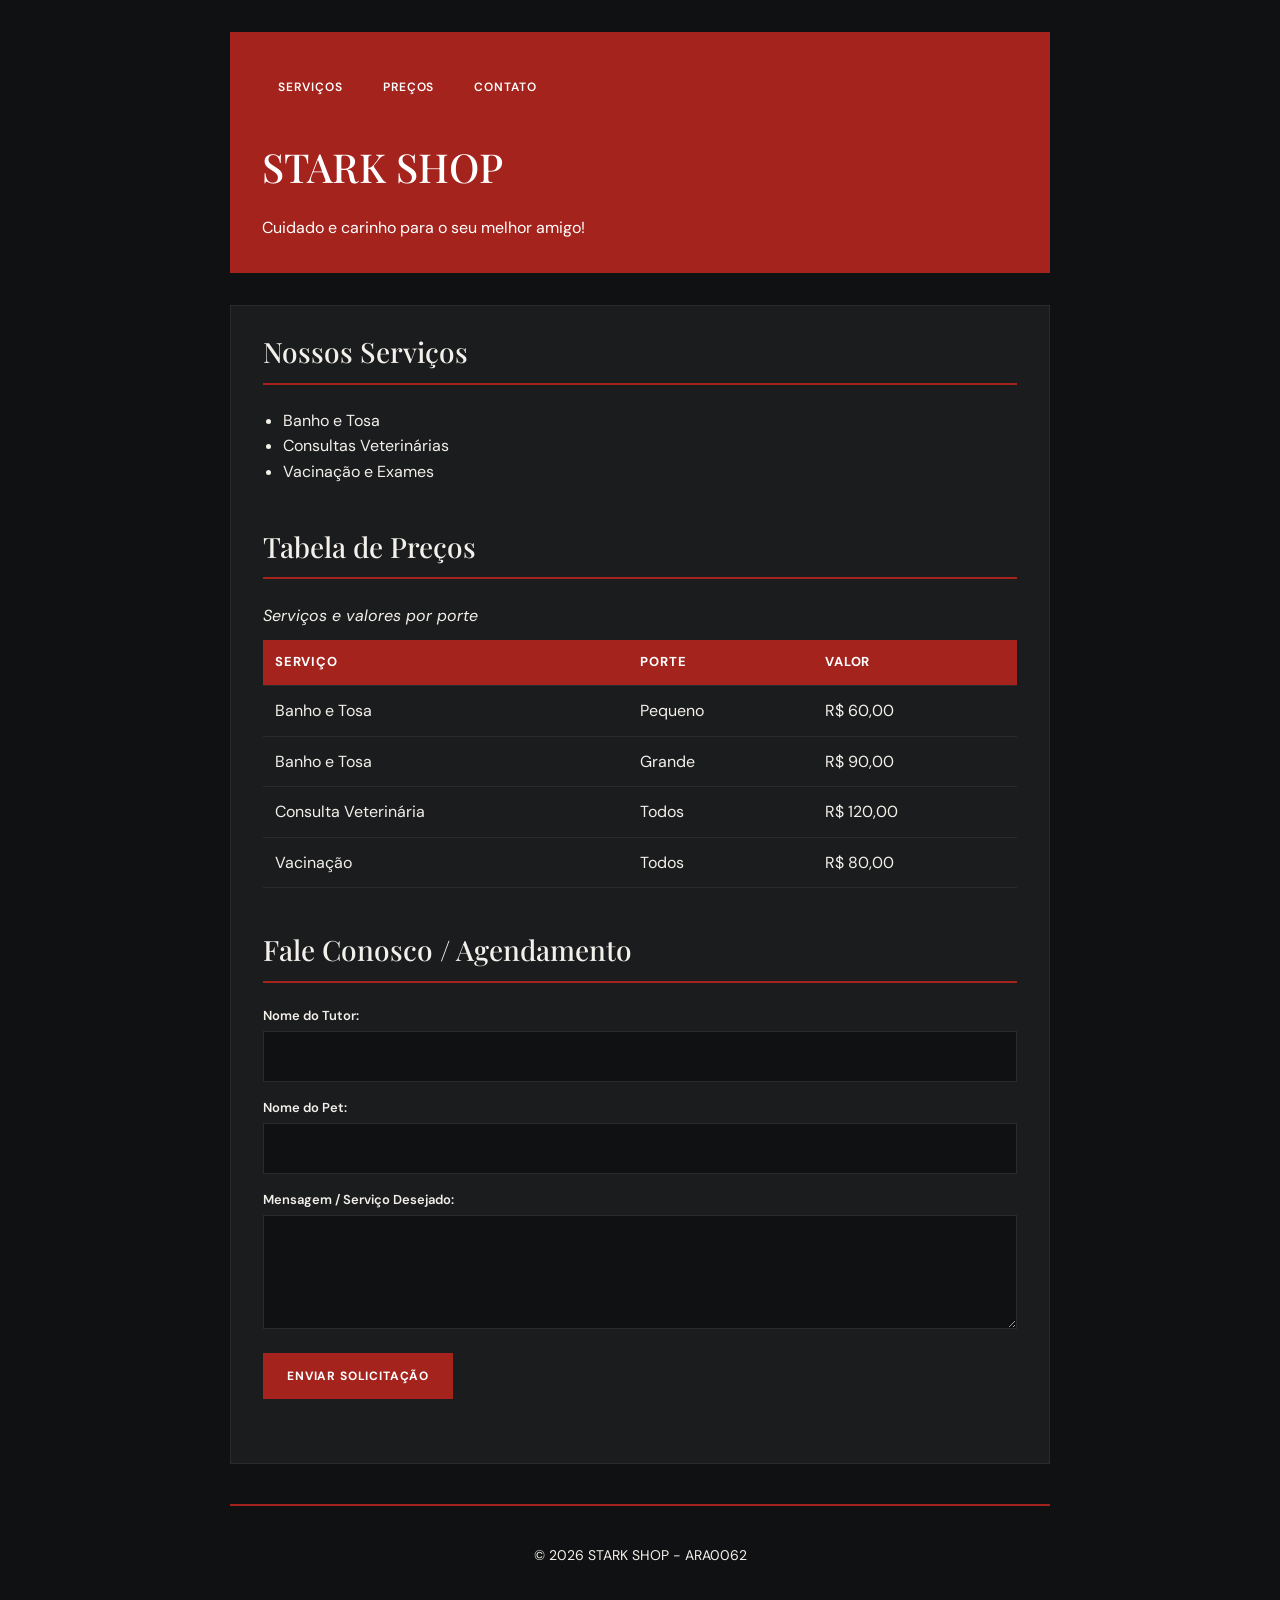
==== frontend/index.html @ 62355447 "Rename Stark shop/ara0062-equipe-patas-main/estrutura-modelo/Stark Shop/frontend/index.html to front" ====
<!DOCTYPE html>
<html lang="pt-BR">
<head>
    <meta charset="UTF-8">
    <meta name="viewport" content="width=device-width, initial-scale=1.0">
    <title>STARK SHOP</title>
    <link rel="preconnect" href="https://fonts.googleapis.com">
<link rel="preconnect" href="https://fonts.gstatic.com" crossorigin>
<link href="https://fonts.googleapis.com/css2?family=DM+Sans:wght@400;600;700&family=Playfair+Display:wght@500;600&display=swap" rel="stylesheet">

<link rel="stylesheet" href="css/estilo.css">
<!-- <link rel="stylesheet" href="css/tema-claro.css"> -->
</head>
<body>
    <header>
        <nav>
            <ul>
                <li><a href="#servicos">Serviços</a></li>
                <li><a href="#valores">Preços</a></li>
                <li><a href="#contato">Contato</a></li>
            </ul>
        </nav>
        <h1>STARK SHOP</h1>
        <p>Cuidado e carinho para o seu melhor amigo!</p>
    </header>

    <main>
        <section id="servicos">
            <h2>Nossos Serviços</h2>
            <ul>
                <li>Banho e Tosa</li>
                <li>Consultas Veterinárias</li>
                <li>Vacinação e Exames</li>
            </ul>
        </section>
<section id="valores">
    <h2>Tabela de Preços</h2>
    <table>
        <caption>Serviços e valores por porte</caption>
        <thead>
            <tr>
                <th scope="col">Serviço</th>
                <th scope="col">Porte</th>
                <th scope="col">Valor</th>
            </tr>
        </thead>
        <tbody>
            <tr>
                <td>Banho e Tosa</td>
                <td>Pequeno</td>
                <td>R$ 60,00</td>
            </tr>
            <tr>
                <td>Banho e Tosa</td>
                <td>Grande</td>
                <td>R$ 90,00</td>
            </tr>
            <tr>
                <td>Consulta Veterinária</td>
                <td>Todos</td>
                <td>R$ 120,00</td>
            </tr>
            <tr>
                <td>Vacinação</td>
                <td>Todos</td>
                <td>R$ 80,00</td>
            </tr>
        </tbody>
    </table>
</section>

        <section id="contato">
            <h2>Fale Conosco / Agendamento</h2>
            <form action="../backend/processa-contato.php" method="POST">
                                <div>
                    <label for="nome">Nome do Tutor:</label>
                    <input type="text" id="nome" name="nome" required>
                </div>
                <div>
                    <label for="pet">Nome do Pet:</label>
                    <input type="text" id="pet" name="pet" required>
                </div>
                <div>
                    <label for="mensagem">Mensagem / Serviço Desejado:</label>
                    <textarea id="mensagem" name="mensagem" rows="4" required></textarea>
                </div>

                <button type="submit">Enviar Solicitação</button>
            </form>
        </section>
    </main>

    <footer>
        <p>&copy; 2026 STARK SHOP - ARA0062</p>
    </footer>
  
    <script src="js/script.js"></script>
</body>
</html>
---- frontend/css/estilo.css ----
/* ==========================================================================
   STARK SHOP - Folha de Estilos do Projeto (Ciclo 4)
   ========================================================================== */

:root {
  --principal:       #a5231d;  /* vinho da marca: cabeçalho, botões */
  --sobre-principal: #ffffff;  /* texto EM CIMA do vinho */
  --apoio:           #c2342b;  /* vinho claro: destaques, hover */
  --fundo:           #101112;  /* preto da página */
  --superficie:      #1b1c1d;  /* cartões, conteúdo */
  --texto:           #f3f0eb;  /* off-white das letras */
  --borda:           #2a2b2d;  /* linhas e molduras */
  --fonte:  "DM Sans", Arial, sans-serif;
  --titulo: "Playfair Display", Georgia, serif;
}

*, *::before, *::after {
  box-sizing: border-box;
}

body {
  background-color: var(--fundo);
  color: var(--texto);
  font-family: var(--fonte);
  font-size: 1rem;
  line-height: 1.6;
  max-width: 860px;
  margin: 0 auto;
  padding: 0 20px 40px;
}

header {
  background-color: var(--principal);
  color: var(--sobre-principal);
  padding: 2rem;
  margin-top: 2rem;
}

header h1 {
  color: var(--sobre-principal);
}

header p {
  margin-bottom: 0;
}

nav ul {
  list-style: none;
  margin: 0 0 1.5rem;
  padding: 0;
  display: flex;
  flex-wrap: wrap;
  gap: .5rem;
}

nav a {
  display: block;
  padding: .875rem 1rem;
  color: var(--sobre-principal);
  text-decoration: none;
  text-transform: uppercase;
  font-size: .75rem;
  font-weight: 600;
  letter-spacing: .08em;
}

nav a:hover {
  background-color: rgba(255, 255, 255, .15);
}

h1, h2, h3 {
  font-family: var(--titulo);
  font-weight: 500;
}

h1 { font-size: 2.5rem;  margin: 0 0 .5rem; }
h3 { font-size: 1.25rem; }

h2 {
  font-size: 1.75rem;
  margin-top: 0;
  padding-bottom: .5rem;
  color: var(--texto);
  border-bottom: 2px solid var(--principal);
}

main {
  background-color: var(--superficie);
  padding: 1.5rem 2rem;
  border: 1px solid var(--borda);
  margin-top: 2rem;
}

section {
  margin-bottom: 2.5rem;
}

section ul {
  padding-left: 1.25rem;
}

table {
  width: 100%;
  border-collapse: collapse;
  margin-top: 1rem;
}

caption {
  text-align: left;
  padding-bottom: .75rem;
  color: var(--texto);
  font-style: italic;
}

th, td {
  padding: .75rem;
  text-align: left;
  border-bottom: 1px solid var(--borda);
}

thead th {
  background-color: var(--principal);
  color: var(--sobre-principal);
  text-transform: uppercase;
  font-size: .8125rem;
  letter-spacing: .06em;
}

fieldset {
  border: 1px solid var(--borda);
  padding: 1.25rem 1.5rem;
  margin-top: 1rem;
}

legend {
  color: var(--texto);
  font-family: var(--titulo);
  font-size: 1.125rem;
  padding: 0 .5rem;
}

label {
  display: block;
  font-weight: 600;
  font-size: .8125rem;
  margin-top: .75rem;
  margin-bottom: .25rem;
}

input[type="text"],
textarea {
  display: block;
  width: 100%;
  padding: .875rem 1rem;
  margin-bottom: 1rem;
  background-color: var(--fundo);
  border: 1px solid var(--borda);
  color: var(--texto);
  font-family: inherit;
  font-size: 1rem;
}

input:focus,
textarea:focus {
  outline: none;
  border-color: var(--apoio);
}

button {
  margin-top: .5rem;
  padding: .9375rem 1.5rem;
  background-color: var(--principal);
  color: var(--sobre-principal);
  border: none;
  text-transform: uppercase;
  font-weight: 700;
  font-family: inherit;
  font-size: .75rem;
  letter-spacing: .07em;
  cursor: pointer;
}

button:hover {
  background-color: var(--apoio);
}

footer {
  margin-top: 2.5rem;
  padding: 1.5rem 0;
  border-top: 2px solid var(--principal);
  text-align: center;
  color: var(--texto);
  font-size: .875rem;
}
---- frontend/css/tema-claro.css ----
:root {
  --principal:       #a5231d;
  --sobre-principal: #ffffff;
  --apoio:           #5e1714;
  --fundo:           #f3f0eb;
  --superficie:      #ffffff;
  --texto:           #1b1b1b;
  --borda:           #dfdcd6;
}
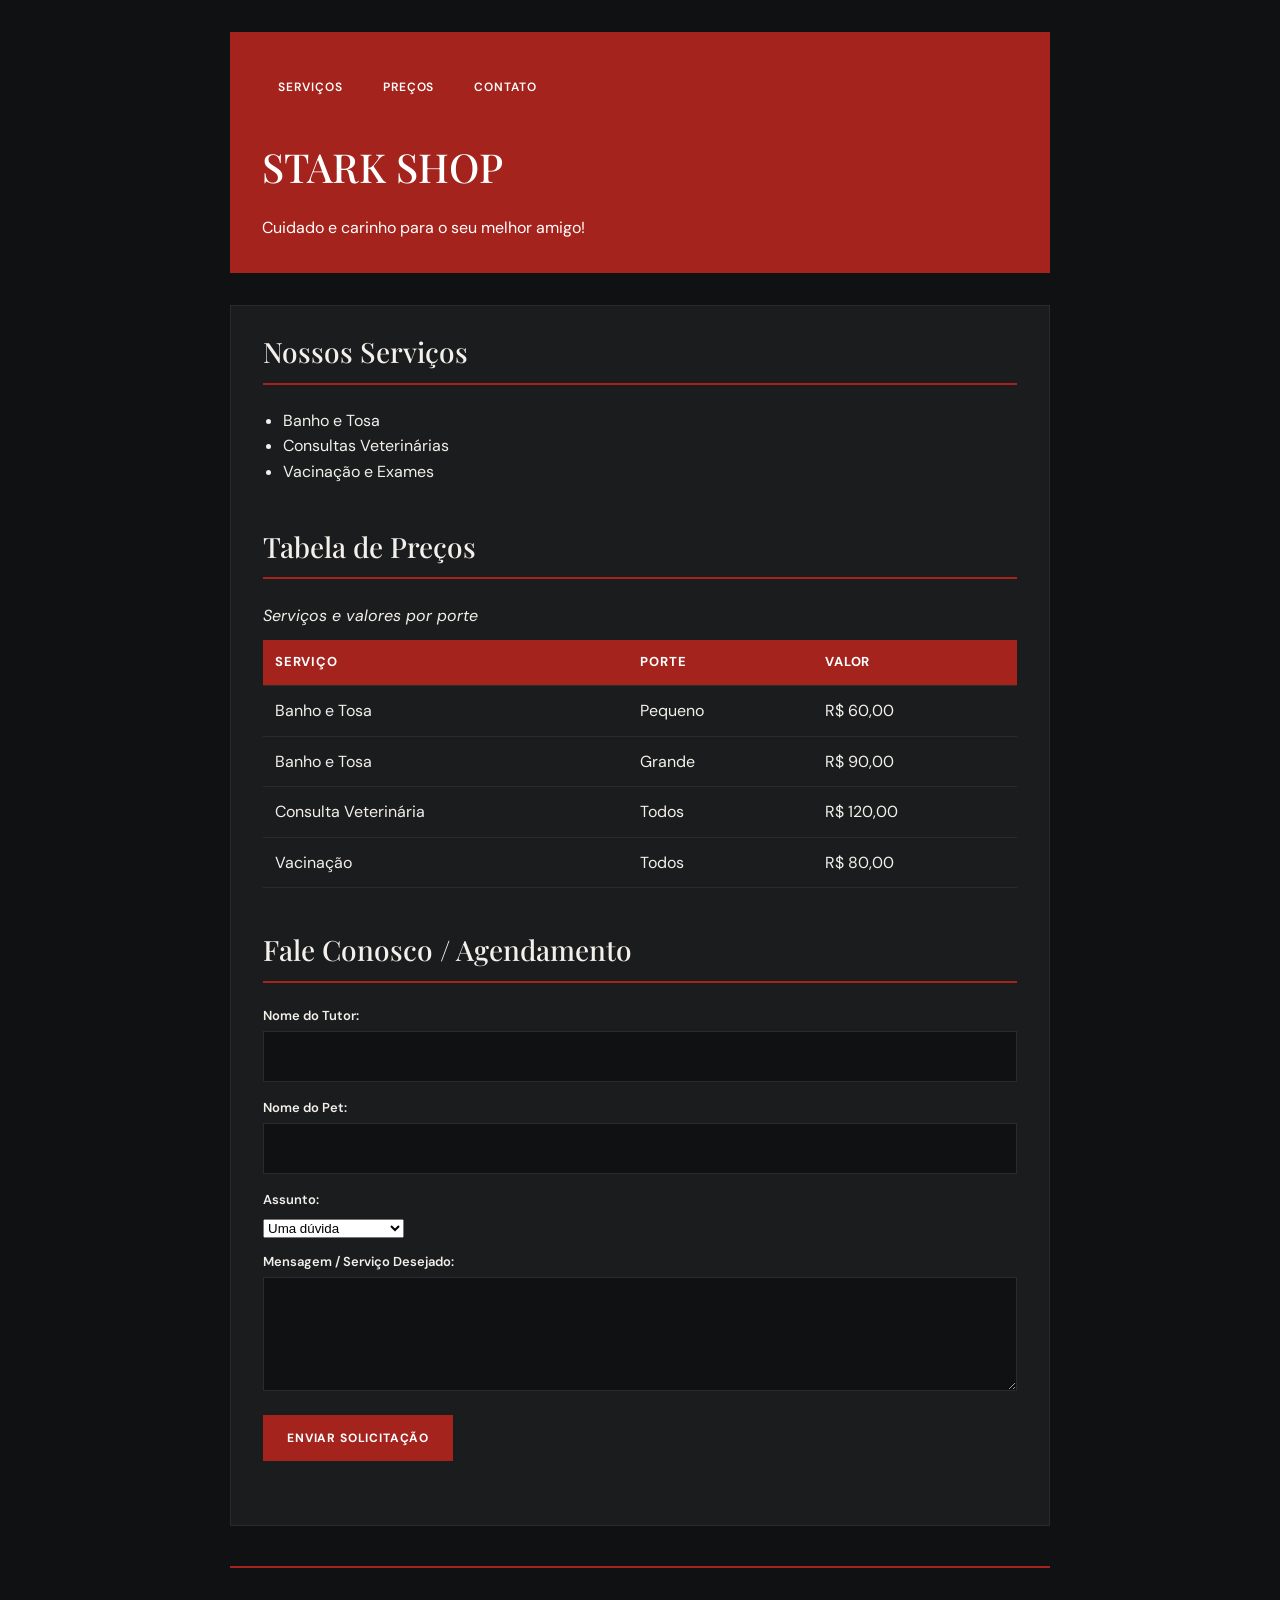
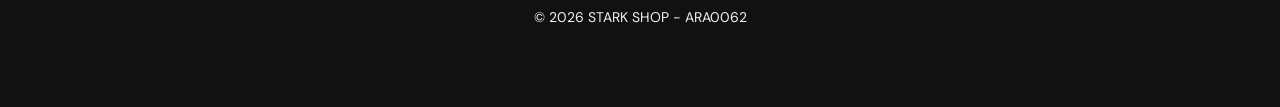
==== commit 9ad75e84: "Update contact form action and add select options" ====
--- a/frontend/index.html
+++ b/frontend/index.html
@@ -71,8 +71,8 @@
 
         <section id="contato">
             <h2>Fale Conosco / Agendamento</h2>
-            <form action="../backend/processa-contato.php" method="POST">
-                                <div>
+            <form action="../backend/controllers/processa-contato.php" method="POST">
+                <div>
                     <label for="nome">Nome do Tutor:</label>
                     <input type="text" id="nome" name="nome" required>
                 </div>
@@ -81,11 +81,21 @@
                     <input type="text" id="pet" name="pet" required>
                 </div>
                 <div>
+                    <label for="assunto">Assunto:</label>
+                    <select id="assunto" name="assunto">
+                        <option value="duvida">Uma dúvida</option>
+                        <option value="agendamento">Agendar um serviço</option>
+                        <option value="consulta">Consulta veterinária</option>
+                        <option value="outro">Outro assunto</option>
+                    </select>
+                </div>
+                <div>
                     <label for="mensagem">Mensagem / Serviço Desejado:</label>
                     <textarea id="mensagem" name="mensagem" rows="4" required></textarea>
                 </div>
 
                 <button type="submit">Enviar Solicitação</button>
+                <p id="aviso" class="aviso" aria-live="polite"></p>
             </form>
         </section>
     </main>
@@ -94,6 +104,6 @@
         <p>&copy; 2026 STARK SHOP - ARA0062</p>
     </footer>
   
-    <script src="js/script.js"></script>
+    <script src="js/script.js" defer></script>
 </body>
 </html>
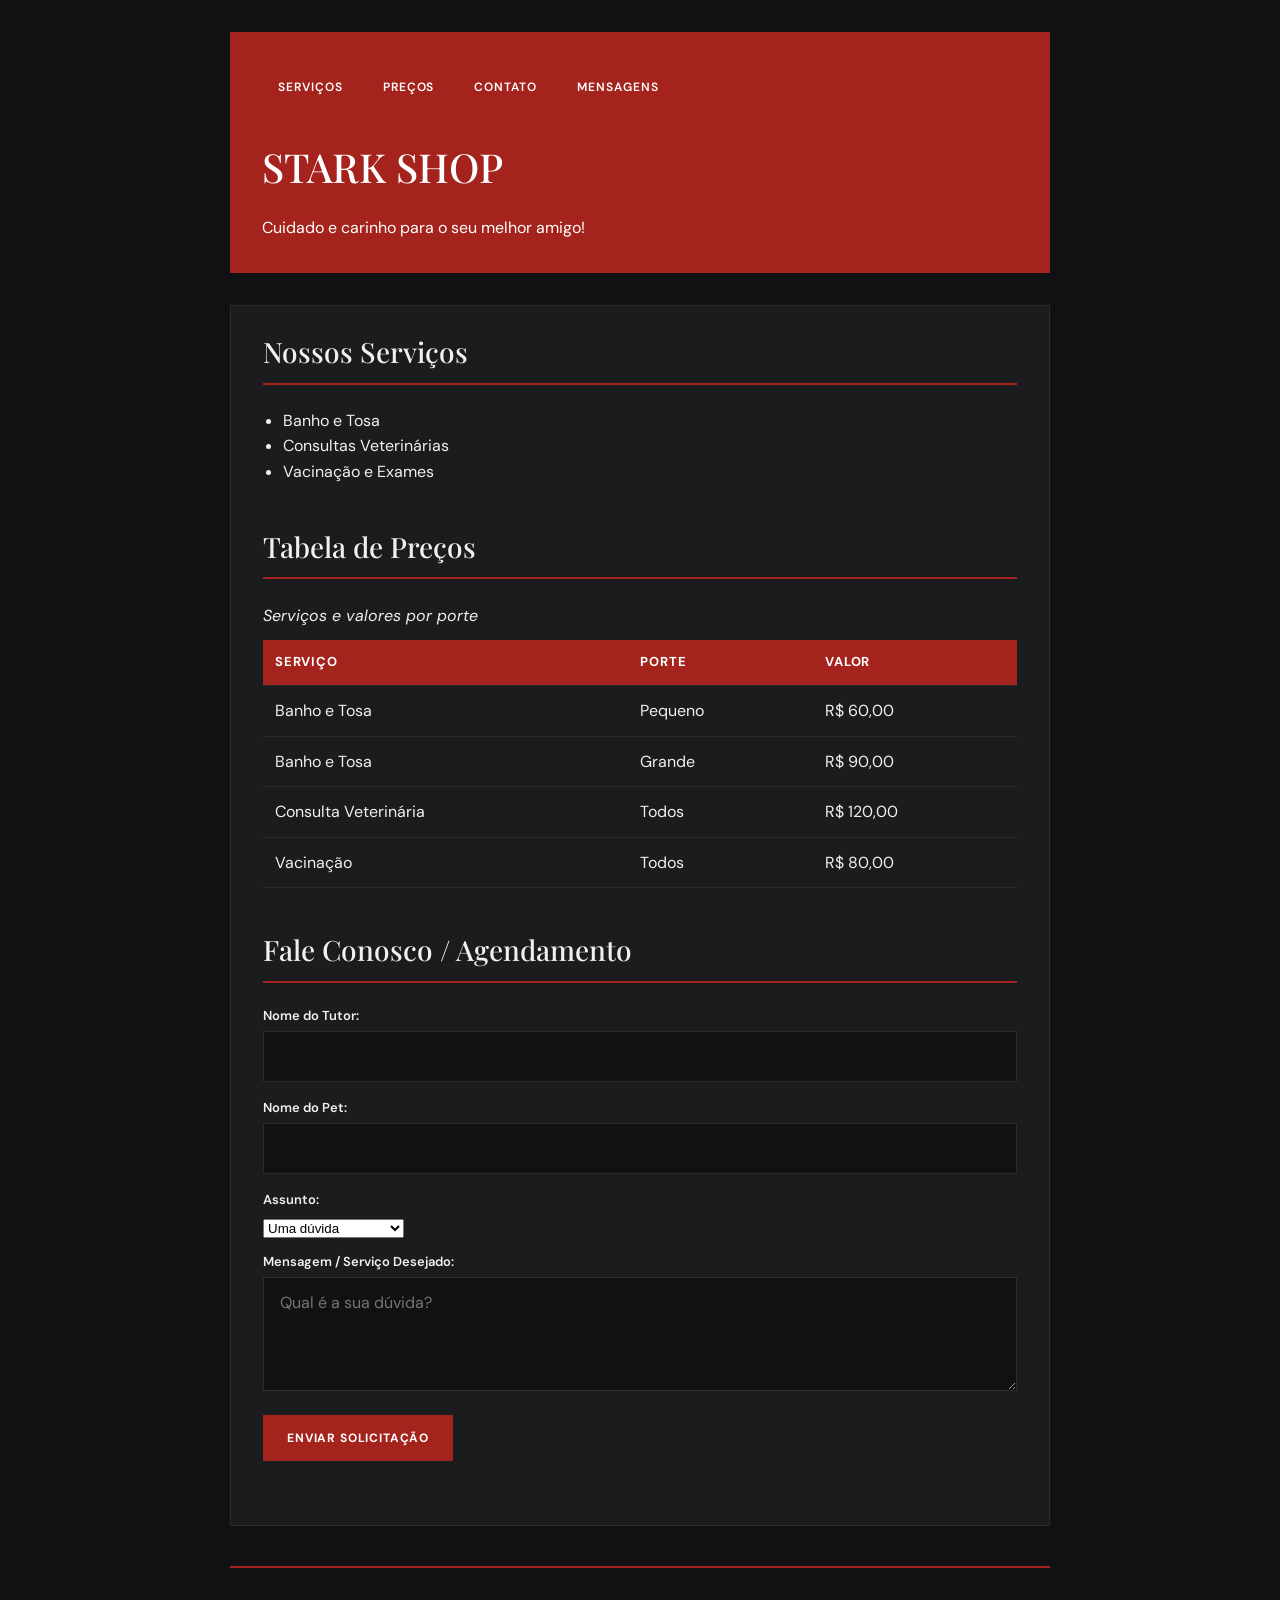
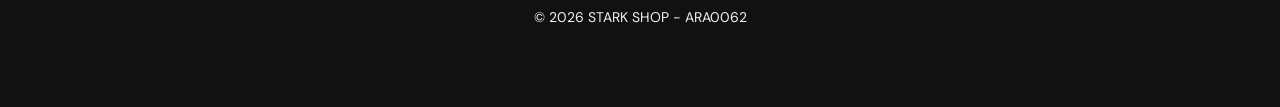
==== commit aab6f653: "Enhance contact form and add 'Mensagens' link Added a link to the 'Mensagens' page and improved form" ====
--- a/frontend/index.html
+++ b/frontend/index.html
@@ -3,12 +3,13 @@
 <head>
     <meta charset="UTF-8">
     <meta name="viewport" content="width=device-width, initial-scale=1.0">
-    <title>STARK SHOP</title>
+    <title>Stark Shop | Pet shop e clínica veterinária</title>
     <link rel="preconnect" href="https://fonts.googleapis.com">
 <link rel="preconnect" href="https://fonts.gstatic.com" crossorigin>
 <link href="https://fonts.googleapis.com/css2?family=DM+Sans:wght@400;600;700&family=Playfair+Display:wght@500;600&display=swap" rel="stylesheet">
 
 <link rel="stylesheet" href="css/estilo.css">
+<script src="js/script.js" defer></script>
 <!-- <link rel="stylesheet" href="css/tema-claro.css"> -->
 </head>
 <body>
@@ -18,6 +19,7 @@
                 <li><a href="#servicos">Serviços</a></li>
                 <li><a href="#valores">Preços</a></li>
                 <li><a href="#contato">Contato</a></li>
+                <li><a href="../backend/controllers/mensagens.php">Mensagens</a></li>
             </ul>
         </nav>
         <h1>STARK SHOP</h1>
@@ -71,14 +73,16 @@
 
         <section id="contato">
             <h2>Fale Conosco / Agendamento</h2>
-            <form action="../backend/controllers/processa-contato.php" method="POST">
+            <form action="../backend/controllers/processa-contato.php" method="POST" novalidate>
                 <div>
                     <label for="nome">Nome do Tutor:</label>
                     <input type="text" id="nome" name="nome" required>
+                    <p id="erro-nome" class="aviso" aria-live="polite"></p>
                 </div>
                 <div>
                     <label for="pet">Nome do Pet:</label>
                     <input type="text" id="pet" name="pet" required>
+                    <p id="erro-pet" class="aviso" aria-live="polite"></p>
                 </div>
                 <div>
                     <label for="assunto">Assunto:</label>
@@ -91,7 +95,8 @@
                 </div>
                 <div>
                     <label for="mensagem">Mensagem / Serviço Desejado:</label>
-                    <textarea id="mensagem" name="mensagem" rows="4" required></textarea>
+                    <textarea id="mensagem" name="mensagem" rows="4" maxlength="500" required></textarea>
+                    <p id="erro-mensagem" class="aviso" aria-live="polite"></p>
                 </div>
 
                 <button type="submit">Enviar Solicitação</button>
@@ -103,7 +108,6 @@
     <footer>
         <p>&copy; 2026 STARK SHOP - ARA0062</p>
     </footer>
-  
-    <script src="js/script.js" defer></script>
+
 </body>
 </html>
--- a/frontend/css/estilo.css
+++ b/frontend/css/estilo.css
@@ -192,3 +192,20 @@
   color: var(--texto);
   font-size: .875rem;
 }
+
+/* ==========================================================================
+   10. O AVISO DO FORMULÁRIO (aula 07)
+   ========================================================================== */
+.aviso {
+  margin: 1rem 0 0;
+  padding: .5rem 1rem;
+  border-left: 4px solid var(--principal);
+  background-color: var(--superficie);
+  color: var(--texto);
+  font-weight: 600;
+}
+
+/* vazio, ele não ocupa espaço nem mostra a borda */
+.aviso:empty {
+  display: none;
+}
